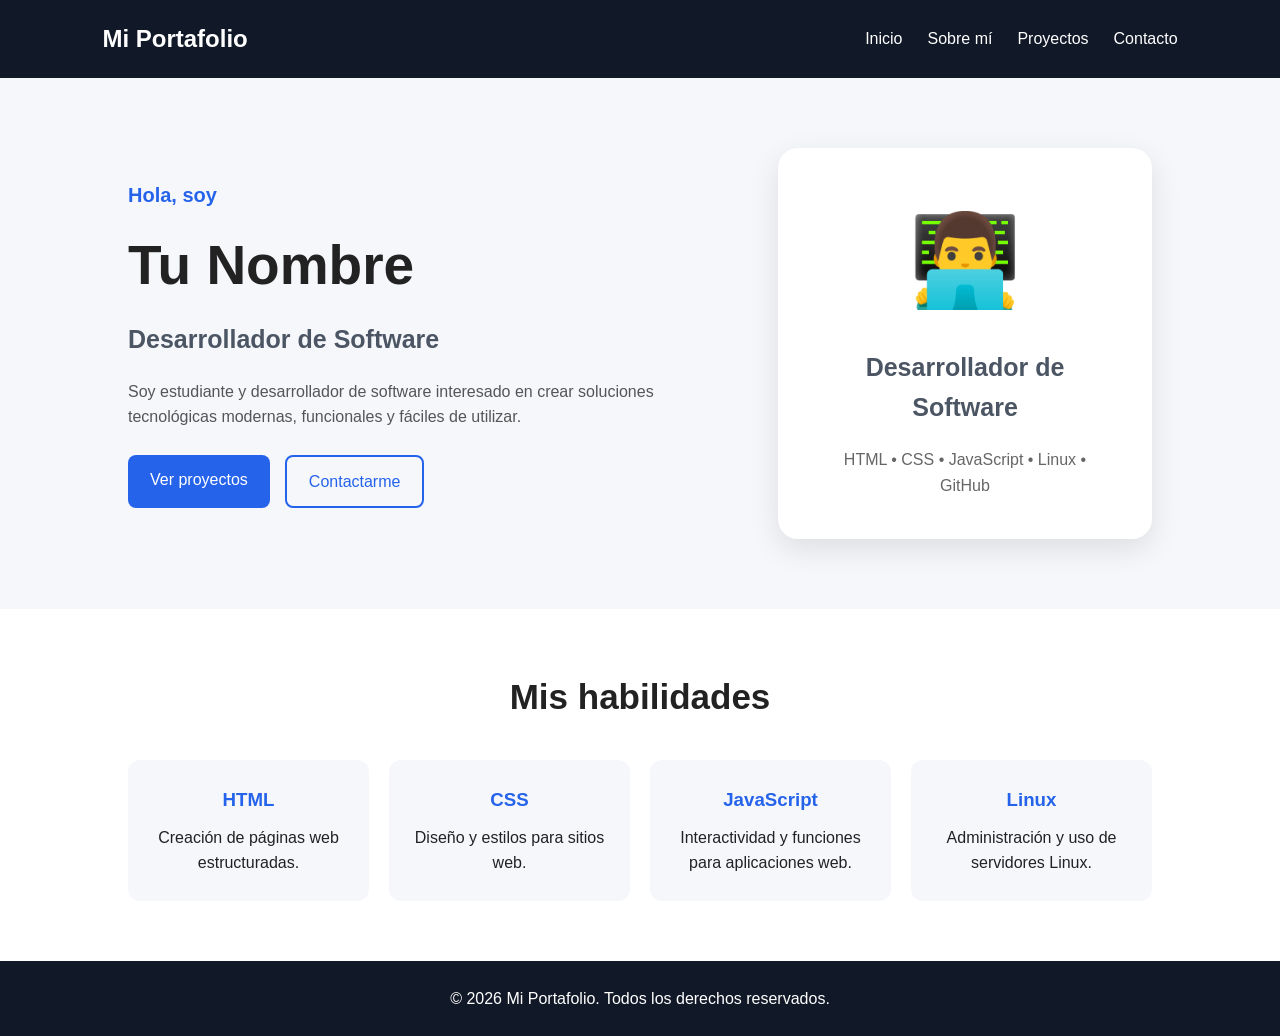
==== index.html @ 0f53dff2 "primer commit" ====
<!DOCTYPE html>
<html lang="es">
<head>
    <meta charset="UTF-8">
    <meta name="viewport" content="width=device-width, initial-scale=1.0">
    <title>Mi Portafolio | Desarrollador de Software</title>
    <link rel="stylesheet" href="css/style.css">
</head>

<body>

    <header>
        <nav class="navbar">
            <h1>Mi Portafolio</h1>

            <ul>
                <li><a href="index.html">Inicio</a></li>
                <li><a href="about.html">Sobre mí</a></li>
                <li><a href="projects.html">Proyectos</a></li>
                <li><a href="contact.html">Contacto</a></li>
            </ul>
        </nav>
    </header>

    <main>

        <section class="hero">

            <div class="hero-text">
                <p class="saludo">Hola, soy</p>

                <h2>Tu Nombre</h2>

                <h3>Desarrollador de Software</h3>

                <p>
                    Soy estudiante y desarrollador de software interesado
                    en crear soluciones tecnológicas modernas, funcionales
                    y fáciles de utilizar.
                </p>

                <div class="botones">
                    <a href="projects.html" class="boton">Ver proyectos</a>
                    <a href="contact.html" class="boton secundario">Contactarme</a>
                </div>
            </div>

            <div class="hero-card">
                <div class="avatar">👨‍💻</div>
                <h3>Desarrollador de Software</h3>
                <p>HTML • CSS • JavaScript • Linux • GitHub</p>
            </div>

        </section>

        <section class="skills">

            <h2>Mis habilidades</h2>

            <div class="skills-container">

                <div class="skill">
                    <h3>HTML</h3>
                    <p>Creación de páginas web estructuradas.</p>
                </div>

                <div class="skill">
                    <h3>CSS</h3>
                    <p>Diseño y estilos para sitios web.</p>
                </div>

                <div class="skill">
                    <h3>JavaScript</h3>
                    <p>Interactividad y funciones para aplicaciones web.</p>
                </div>

                <div class="skill">
                    <h3>Linux</h3>
                    <p>Administración y uso de servidores Linux.</p>
                </div>

            </div>

        </section>

    </main>

    <footer>
        <p>© 2026 Mi Portafolio. Todos los derechos reservados.</p>
    </footer>

    <script src="js/script.js"></script>

</body>
</html>
---- css/style.css ----
* {
    margin: 0;
    padding: 0;
    box-sizing: border-box;
}

body {
    font-family: Arial, sans-serif;
    background: #f5f7fb;
    color: #222;
    line-height: 1.6;
}

.navbar {
    background: #111827;
    color: white;
    display: flex;
    justify-content: space-between;
    align-items: center;
    padding: 20px 8%;
}

.navbar h1 {
    font-size: 24px;
}

.navbar ul {
    list-style: none;
    display: flex;
    gap: 25px;
}

.navbar a {
    color: white;
    text-decoration: none;
}

.navbar a:hover {
    color: #60a5fa;
}

.hero {
    min-height: 500px;
    display: flex;
    justify-content: space-between;
    align-items: center;
    gap: 50px;
    padding: 70px 10%;
}

.hero-text {
    max-width: 600px;
}

.saludo {
    color: #2563eb;
    font-size: 20px;
    font-weight: bold;
}

.hero h2 {
    font-size: 55px;
    margin: 10px 0;
}

.hero h3 {
    font-size: 25px;
    color: #4b5563;
    margin-bottom: 20px;
}

.hero-text > p:not(.saludo) {
    color: #555;
    margin-bottom: 25px;
}

.botones {
    display: flex;
    gap: 15px;
}

.boton {
    display: inline-block;
    background: #2563eb;
    color: white;
    padding: 12px 22px;
    border-radius: 8px;
    text-decoration: none;
}

.boton:hover {
    background: #1d4ed8;
}

.boton.secundario {
    background: transparent;
    color: #2563eb;
    border: 2px solid #2563eb;
}

.hero-card {
    background: white;
    padding: 40px;
    border-radius: 20px;
    text-align: center;
    box-shadow: 0 10px 30px rgba(0,0,0,0.1);
    min-width: 280px;
}

.avatar {
    font-size: 90px;
    margin-bottom: 15px;
}

.hero-card p {
    color: #666;
    margin-top: 10px;
}

.skills {
    padding: 60px 10%;
    background: white;
    text-align: center;
}

.skills h2 {
    font-size: 35px;
    margin-bottom: 35px;
}

.skills-container {
    display: grid;
    grid-template-columns: repeat(4, 1fr);
    gap: 20px;
}

.skill {
    background: #f5f7fb;
    padding: 25px;
    border-radius: 12px;
}

.skill h3 {
    color: #2563eb;
    margin-bottom: 10px;
}

footer {
    background: #111827;
    color: white;
    text-align: center;
    padding: 25px;
}

@media (max-width: 800px) {

    .navbar {
        flex-direction: column;
        gap: 15px;
    }

    .navbar ul {
        flex-wrap: wrap;
        justify-content: center;
    }

    .hero {
        flex-direction: column;
        text-align: center;
    }

    .botones {
        justify-content: center;
    }

    .skills-container {
        grid-template-columns: 1fr;
    }

}
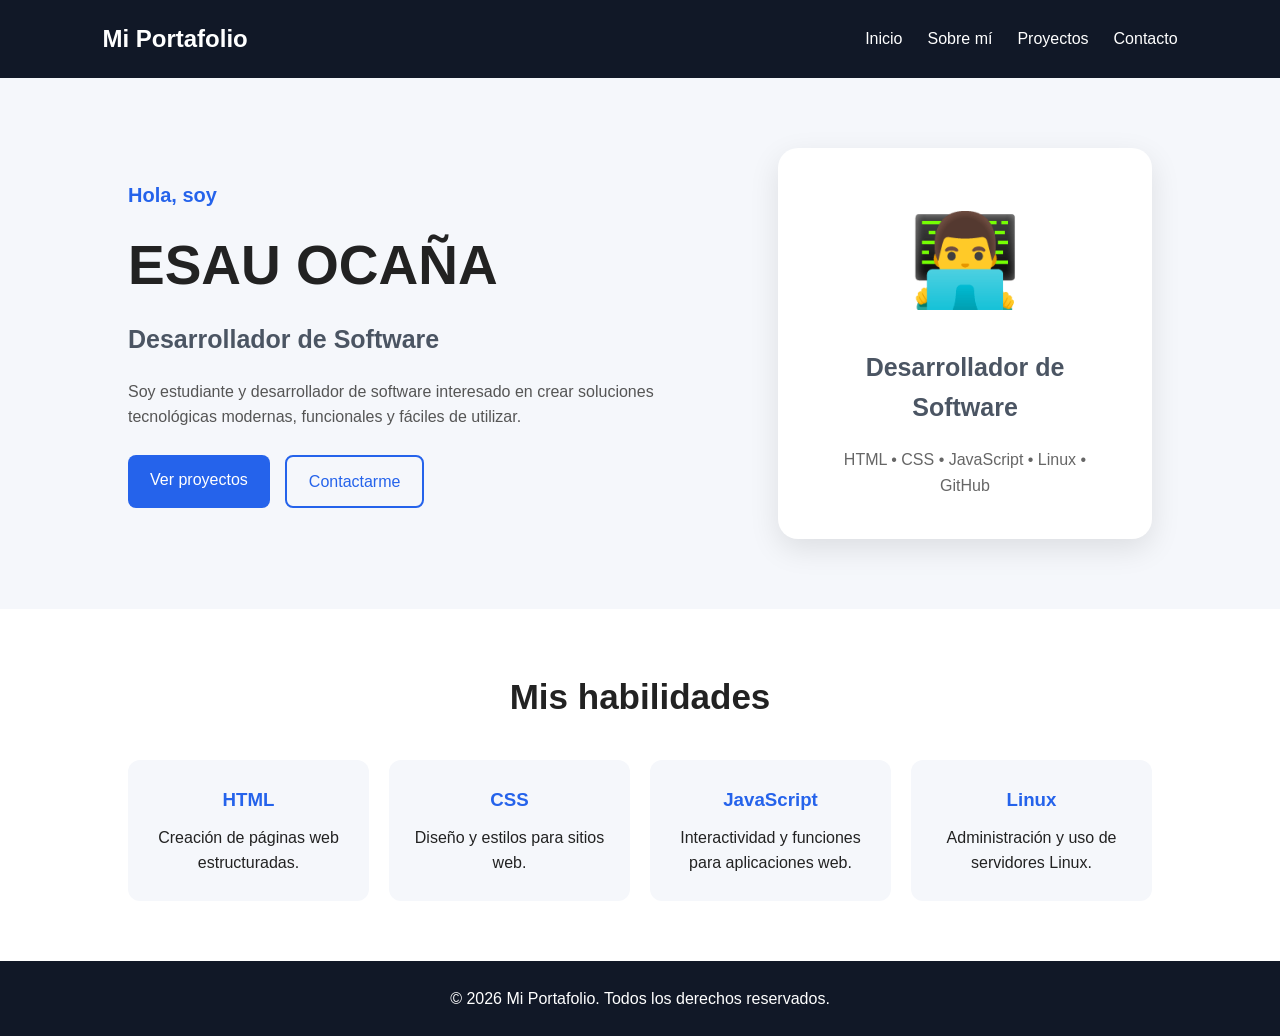
==== commit 4c8833f9: "agrege mi nombre" ====
--- a/index.html
+++ b/index.html
@@ -29,7 +29,7 @@
             <div class="hero-text">
                 <p class="saludo">Hola, soy</p>
 
-                <h2>Tu Nombre</h2>
+                <h2>ESAU OCAÑA</h2>
 
                 <h3>Desarrollador de Software</h3>
 
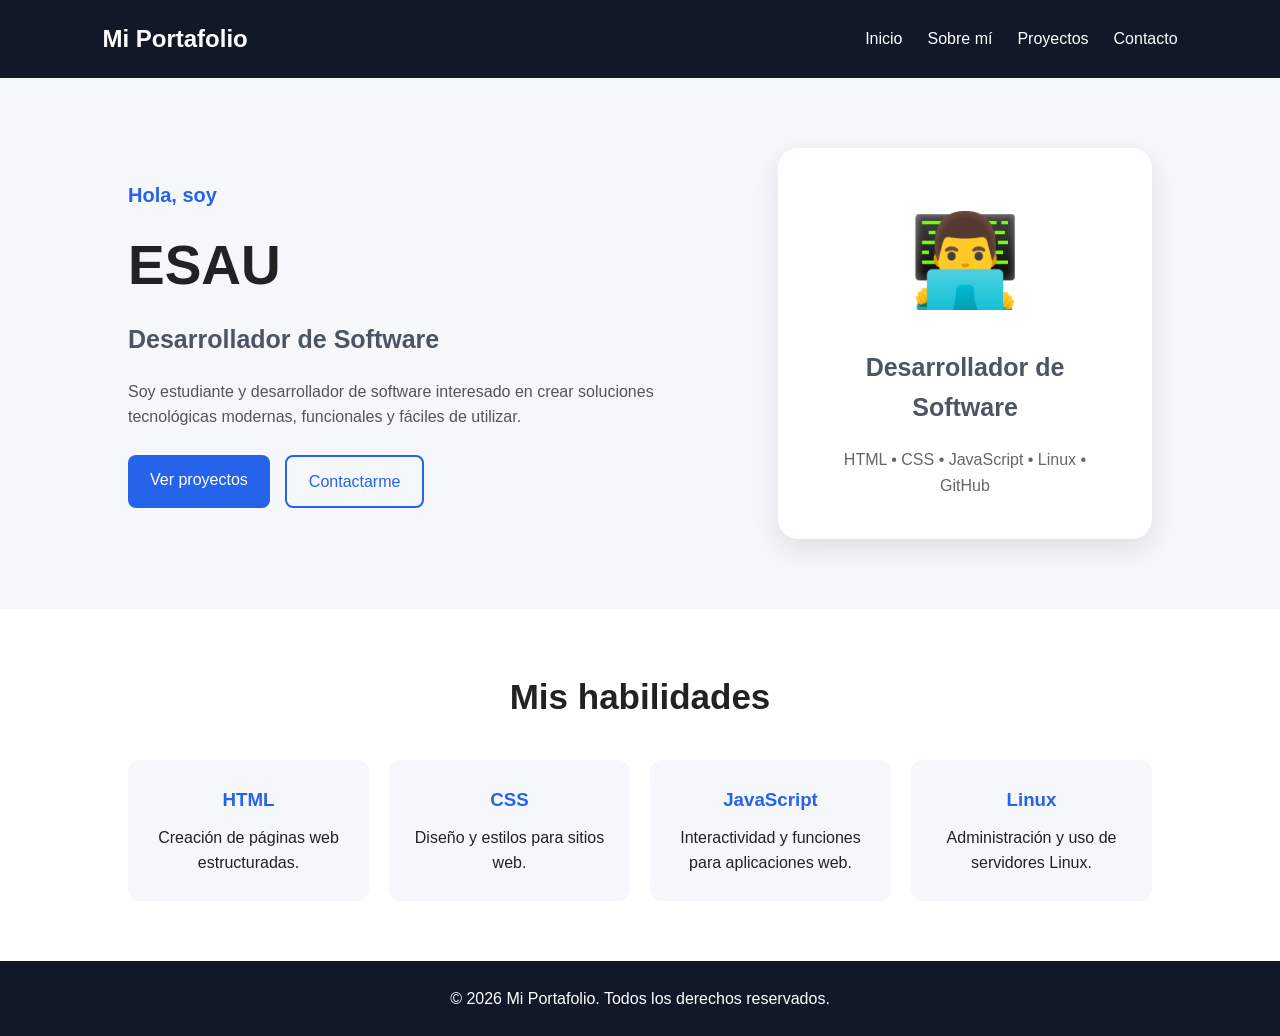
==== commit d031f2e7: "agrege mi nombre" ====
--- a/index.html
+++ b/index.html
@@ -29,7 +29,7 @@
             <div class="hero-text">
                 <p class="saludo">Hola, soy</p>
 
-                <h2>ESAU OCAÑA</h2>
+                <h2>ESAU</h2>
 
                 <h3>Desarrollador de Software</h3>
 
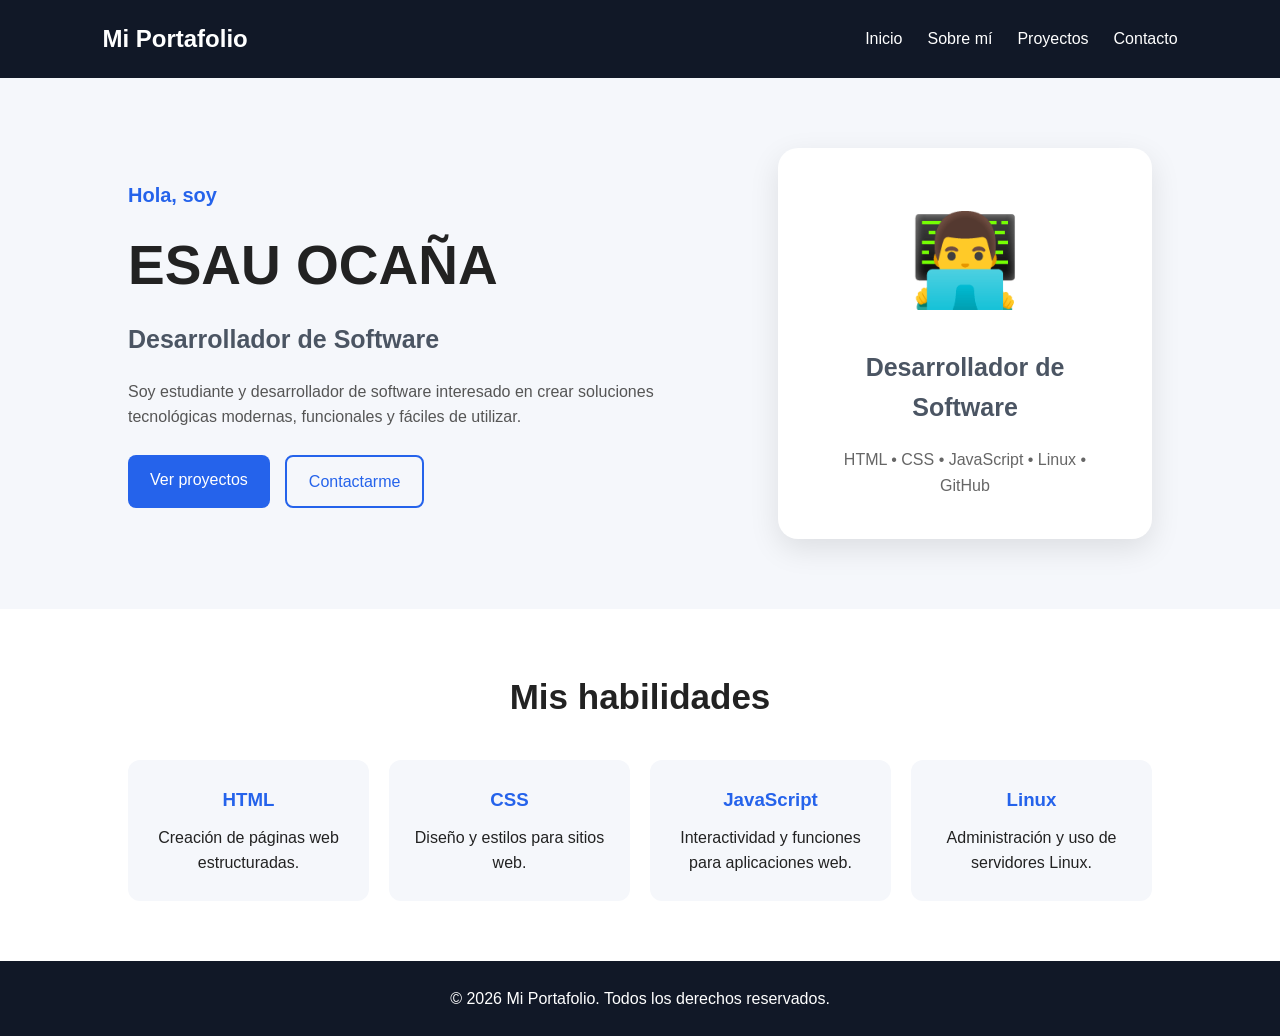
==== commit 43112351: "cambien nombre" ====
--- a/index.html
+++ b/index.html
@@ -29,7 +29,7 @@
             <div class="hero-text">
                 <p class="saludo">Hola, soy</p>
 
-                <h2>ESAU</h2>
+                <h2>ESAU OCAÑA</h2>
 
                 <h3>Desarrollador de Software</h3>
 
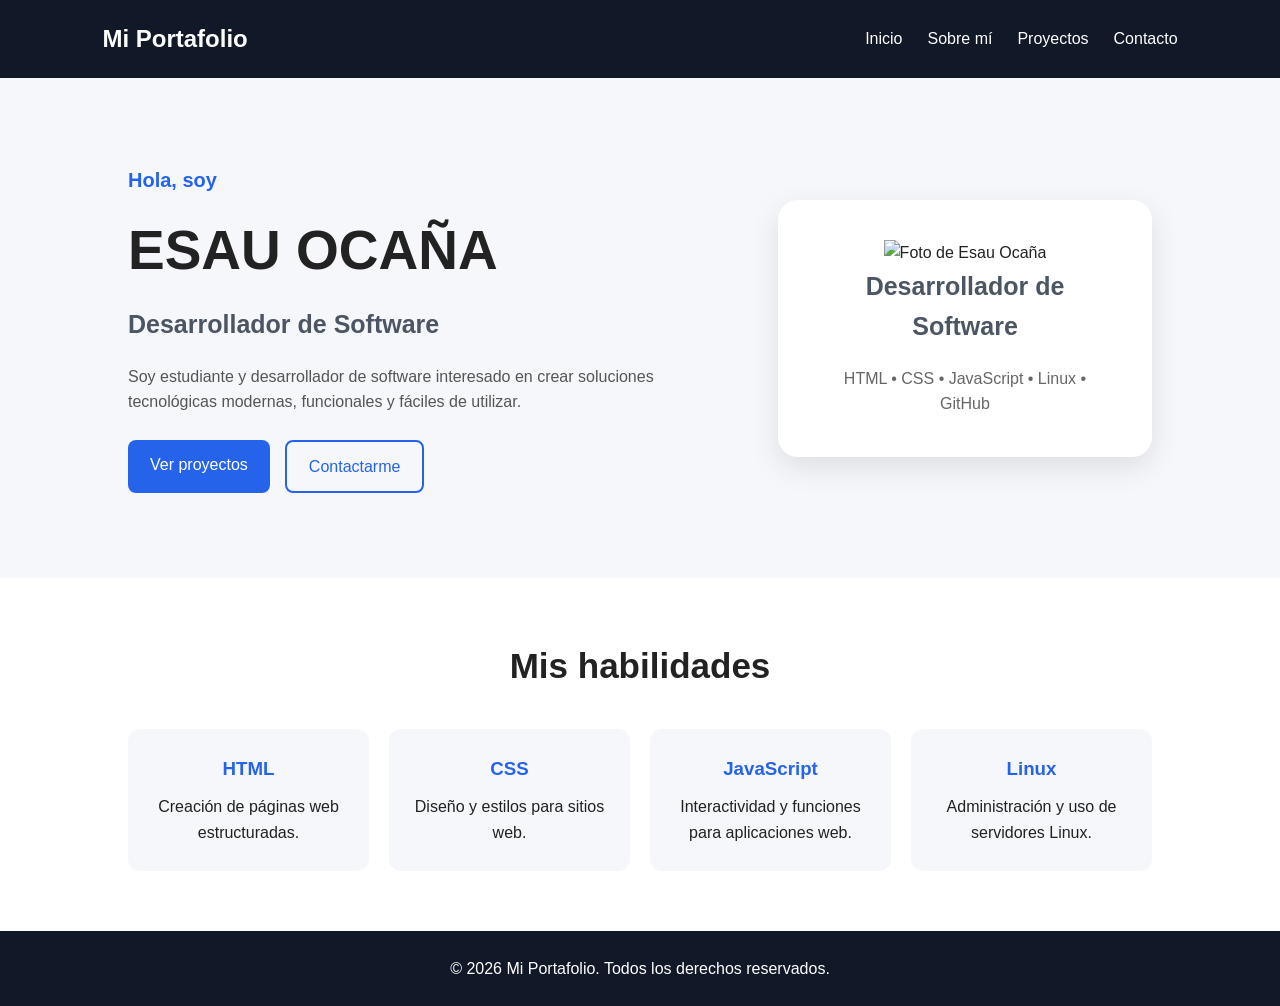
==== commit 28f17d0a: "cambien nombre" ====
--- a/index.html
+++ b/index.html
@@ -46,10 +46,10 @@
             </div>
 
             <div class="hero-card">
-                <div class="avatar">👨‍💻</div>
-                <h3>Desarrollador de Software</h3>
-                <p>HTML • CSS • JavaScript • Linux • GitHub</p>
-            </div>
+    <img src="assets/foto.jpg" alt="Foto de Esau Ocaña" class="avatar-img">
+    <h3>Desarrollador de Software</h3>
+    <p>HTML • CSS • JavaScript • Linux • GitHub</p>
+</div>
 
         </section>
 
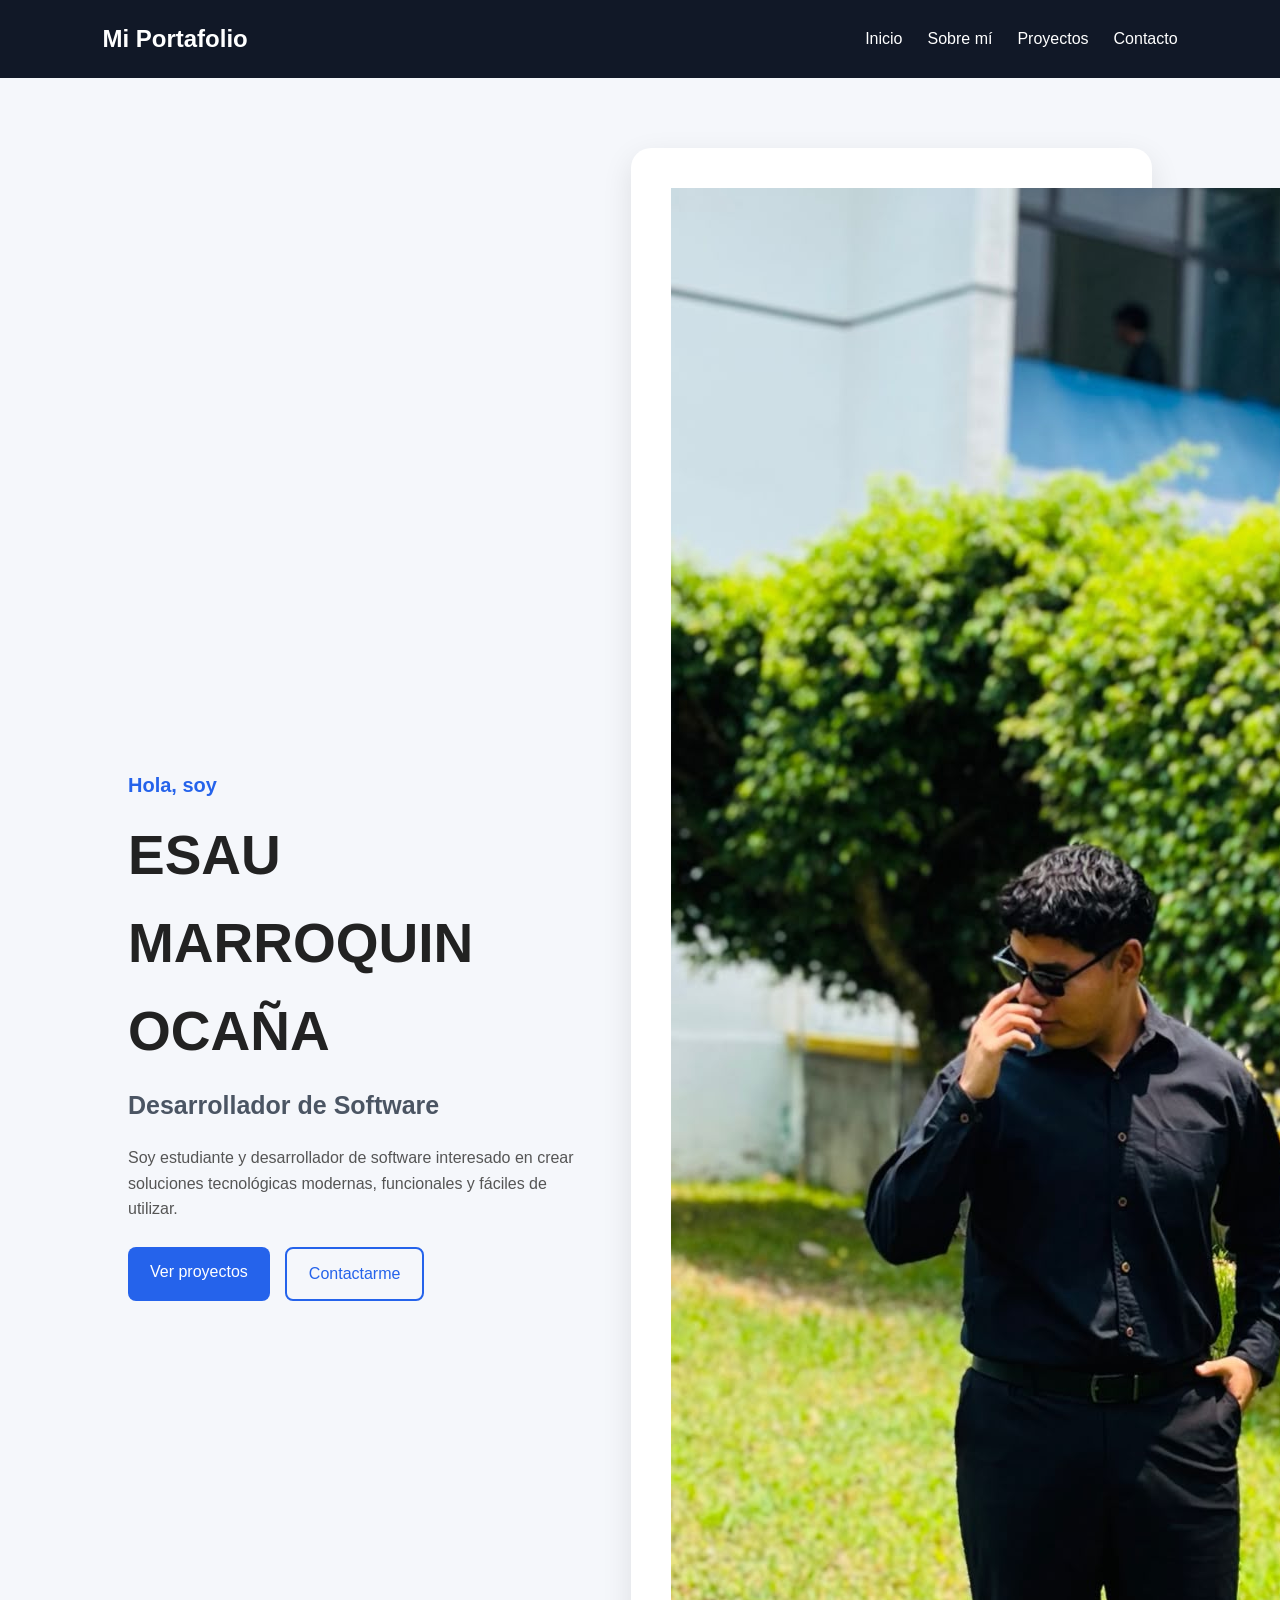
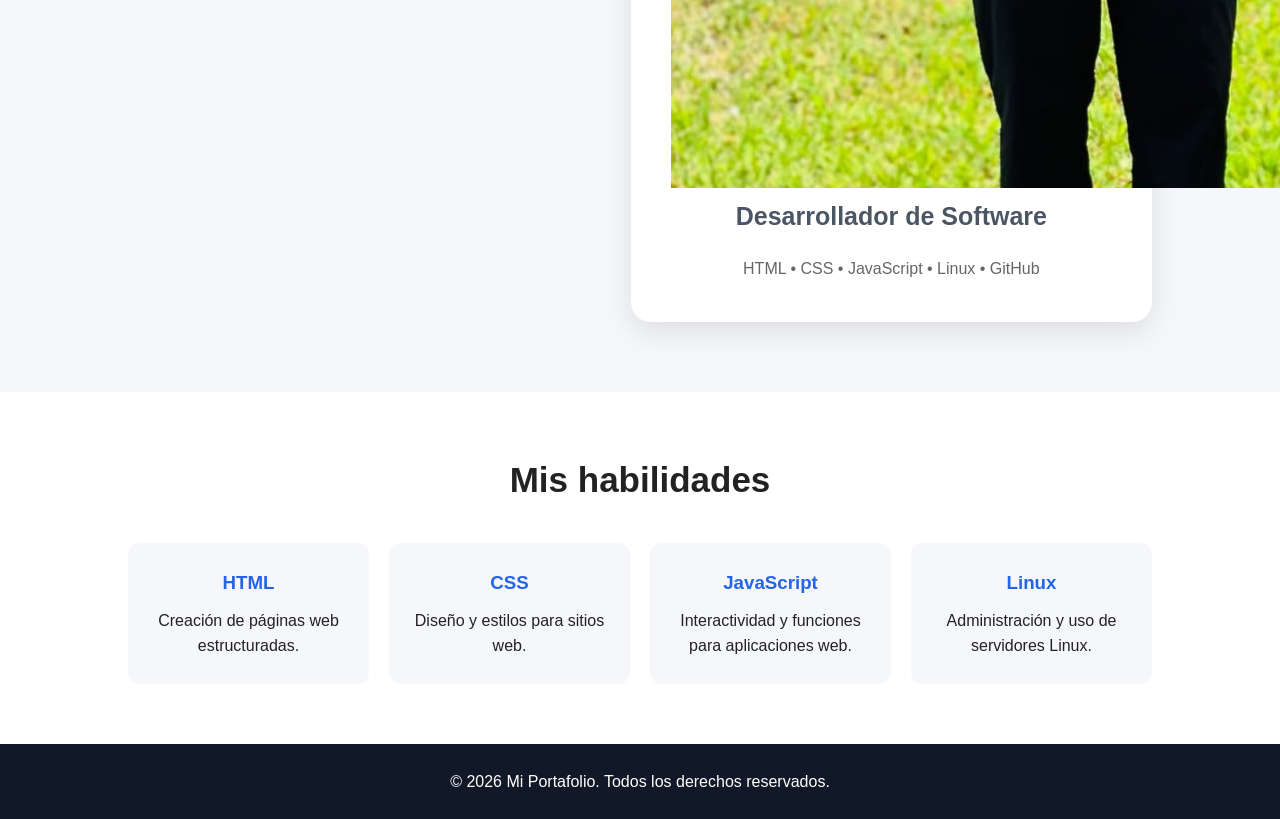
==== commit 0c8e7c6e: "agrege mi apellido" ====
--- a/index.html
+++ b/index.html
@@ -29,7 +29,7 @@
             <div class="hero-text">
                 <p class="saludo">Hola, soy</p>
 
-                <h2>ESAU OCAÑA</h2>
+                <h2>ESAU MARROQUIN OCAÑA</h2>
 
                 <h3>Desarrollador de Software</h3>
 
